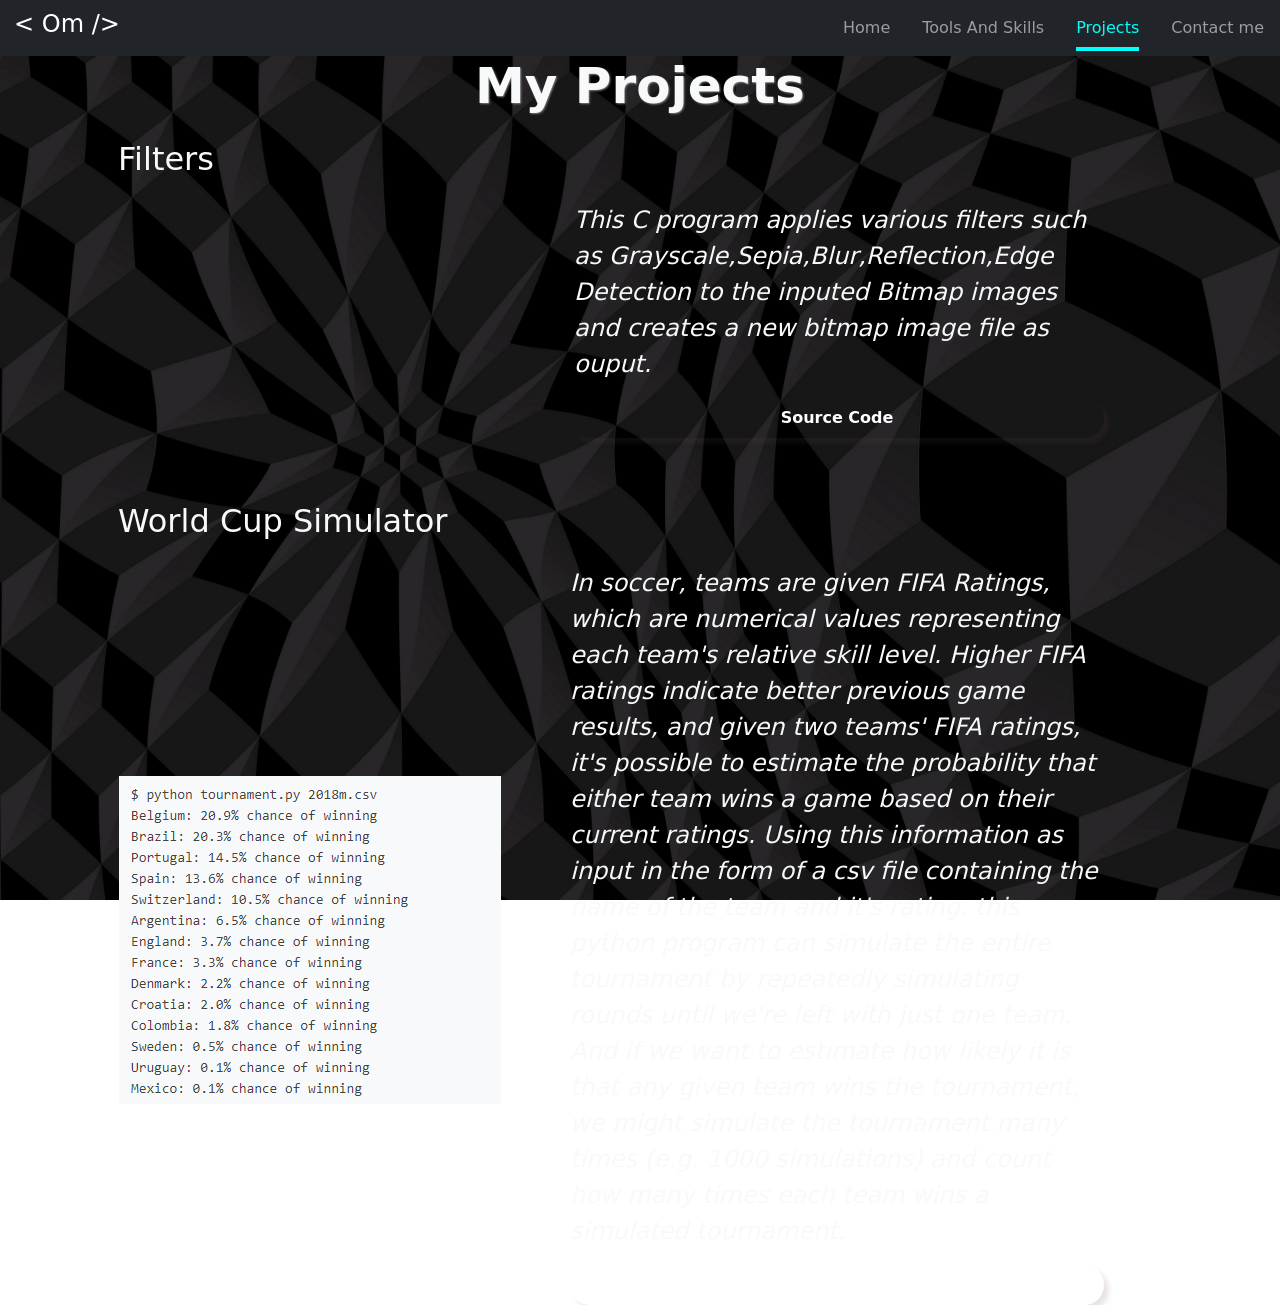
==== html/projects.html @ e7fade15 "Add files via upload" ====
<!DOCTYPE html>
<html lang="en">

<head>
    <meta charset="UTF-8">
    <meta http-equiv="X-UA-Compatible" content="IE=edge">
    <meta name="viewport" content="width=device-width, initial-scale=1.0">
    <link href="https://cdn.jsdelivr.net/npm/bootstrap@5.0.2/dist/css/bootstrap.min.css" rel="stylesheet"
        integrity="sha384-EVSTQN3/azprG1Anm3QDgpJLIm9Nao0Yz1ztcQTwFspd3yD65VohhpuuCOmLASjC" crossorigin="anonymous">
    <script src="https://cdn.jsdelivr.net/npm/bootstrap@5.0.2/dist/js/bootstrap.bundle.min.js"
        integrity="sha384-MrcW6ZMFYlzcLA8Nl+NtUVF0sA7MsXsP1UyJoMp4YLEuNSfAP+JcXn/tWtIaxVXM"
        crossorigin="anonymous"></script>
    <link rel="stylesheet" href="../css/styles.css">
    <title>Projects</title>
</head>

<body style="
background-image: url('../assets/cubes_volume_black_133676_3840x2160.jpg');
background-repeat: no-repeat;
background-size:cover;
height: 100vh;
width: 100vw;   
background-attachment: fixed;     
" class="img-fluid">
    <nav class="navbar navbar-dark navbar-expand-lg bg-dark">
        <div class="container-fluid">
            <a class="navbar-brand" href="../index.html">
                <h4 class="om">&lt; Om /&gt;</h4>
            </a>
            <button class="navbar-toggler" type="button" data-bs-toggle="collapse" data-bs-target="#navbarNavAltMarkup"
                aria-controls="navbarNavAltMarkup" aria-expanded="false" aria-label="Toggle navigation">
                <span class="navbar-toggler-icon"></span>
            </button>
            <div class="collapse navbar-collapse" id="navbarNavAltMarkup">
                <div class="navbar-nav ms-auto">
                    <a class="nav-link" aria-current="page" href="../index.html">Home</a>
                    <a class="nav-link" href="techstack.html">Tools And Skills</a>
                    <a class="nav-link active" href="projects.html">Projects</a>
                    <a class="nav-link" href="contact.html">Contact me</a>
                </div>
            </div>
        </div>
    </nav>
    <div class="container-fluid d-flex align-items-center justify-content-center">
        <h1 class="text-light headerSizes hoverEffects">My Projects</h1>
    </div>
    <div class="container mt-3 row">
        <h2 class="text-light" style="margin-left:9.5%">
            Filters
        </h2>
        <div class="col-lg-6 col-md-12 col-sm-12">
            <img src="../assets/FiltersDemo.png" class="responsive" alt="">
        </div>
        <div class="text-light col-lg-6 col-md-12 col-sm-12">
            <p style="font-style: oblique;
            font-size: x-large;" class="mx-1 mt-3">
                This C program applies various filters such as Grayscale,Sepia,Blur,Reflection,Edge Detection
                to the inputed Bitmap images and creates a new bitmap image file as ouput.
            </p>
            <a href="https://github.com/Om-Alve/Filters" class="btn btn-primary d-flex nav-link justify-content-center">
                <b style="font-weight: bold; color:white">Source
                    Code</b>
            </a>
        </div>
    </div>
    <br><br>
    <div class="container row mt-3">
        <h2 style="margin-left:9.5%" class="text-light">
            World Cup Simulator
        </h2>
        <div class="col-lg-6 col-md-12 col-sm-12">
            <img src="../assets/tournament.png" class="responsive" alt="">
        </div>
        <div class="text-light col-lg-6 col-md-12 col-sm-12">
            <p style="font-style: oblique;
            font-size: x-large;" class="mt-3">
                In soccer, teams are given FIFA Ratings, which are numerical values representing each team's
                relative
                skill level.
                Higher FIFA ratings indicate better previous game results, and given two teams' FIFA ratings,
                it's possible to estimate the probability that either team wins a game based on their current
                ratings.
                Using this information as input in the form of a csv file containing the name of the team and it's
                rating,
                this python program can simulate the entire tournament by repeatedly simulating rounds until
                we're left with just one team. And if we want to estimate how likely it is that any given team wins
                the
                tournament, we might simulate the tournament many times (e.g. 1000 simulations) and count how many
                times
                each team wins a simulated tournament.
            </p>
            <a href="https://github.com/Om-Alve/World-cup-Simulator"
                class="btn btn-primary d-flex nav-link justify-content-center">
                <b style="font-weight:bold;color:white">Source
                    Code</b>
            </a>
        </div>
    </div>

</body>

</html>
---- css/styles.css ----
* {
    margin: 0;
    padding: 0;
}

.container-fluid {
    padding-left: 0px;
    padding-right: 0px
}

ul.no-bullets {
    list-style-type: none;
    /* Remove bullets */
    padding: 0;
    /* Remove padding */
    margin: 0;
    /* Remove margins */
}

.bgImg {
    background-image: url('../assets/background-gradient-lights.jpg');
    background-repeat: no-repeat;
    background-size: cover;
    height: 100vh;
    width: 100vh;
}

.contactText {
    font-weight: bold;
    font-size: x-large;
    margin: 0px 0px 0px 10px;
}

.headerSizes {
    font-weight: bold;
    font-size: 50px;
    color: antiquewhite;
}

li.margins {
    margin: 10px 0px 0px 0px;
}

.imageMargins {
    margin: 0 auto;
    height: 18%;
    width: 18%;
}

.alert {
    display: none;
}

@media only screen and (min-width: 992px) {
    .navbar {
        padding: 0;
    }

    .navbar .navbar-brand {
        padding: 0 0.7em;
    }

    .navbar .navbar-nav .nav-link {
        padding: 1em 0;
    }

    .navbar .navbar-nav .nav-link {
        margin: 0 1em;
    }
}

.navbar .navbar-nav .nav-link {
    position: relative;
}

.navbar .navbar-nav .nav-link:hover {
    color: cyan;
}

.navbar .navbar-nav .nav-link.active {
    color: cyan;
}


.navbar .navbar-nav .nav-link::after {
    position: absolute;
    bottom: 5px;
    left: 0;
    right: 0;
    margin: auto;
    background-color: cyan;
    width: 0%;
    content: "";
    height: 4px;
    transition: all .5s;
}

.navbar .navbar-nav .nav-link.active::after {
    width: 100%;
}

.navbar .navbar-nav .nav-link:hover::after {
    width: 100%;
}

.imageMargins:hover {
    height: 20%;
    width: 20%;
    transition: all .3s;
}

.home__social-icon {
    width: max-content;
    margin: 30px 5px 5px 20px;
    font-size: 3.0rem;
    color: white;
}

.home__social-icon:hover {
    color: cyan;
}



.banner {
    background-color: #f8d49d;
    width: 100%;
    padding: 2em 0;
}

.row {
    align-items: center;
}

h1 {
    text-shadow: 1px 1px 2px #7c7c7c;
}

.btn {
    padding: 0.5em 1.5em;
    border-radius: 2em;
    box-shadow: 5px 5px 5px rgba(105, 73, 73, 0.15);
}

@media screen and (max-width: 567px) {
    .banner {
        text-align: center;
    }
}

.om:hover {
    color: red;
}

.responsive {
    max-width: 80%;
    height: auto;
    margin-left: 20%;
    margin-top: 5%;
}

#description {
    font-style: oblique;
    font-size: x-large;
    font-family: Arial, Helvetica, sans-serif;
}
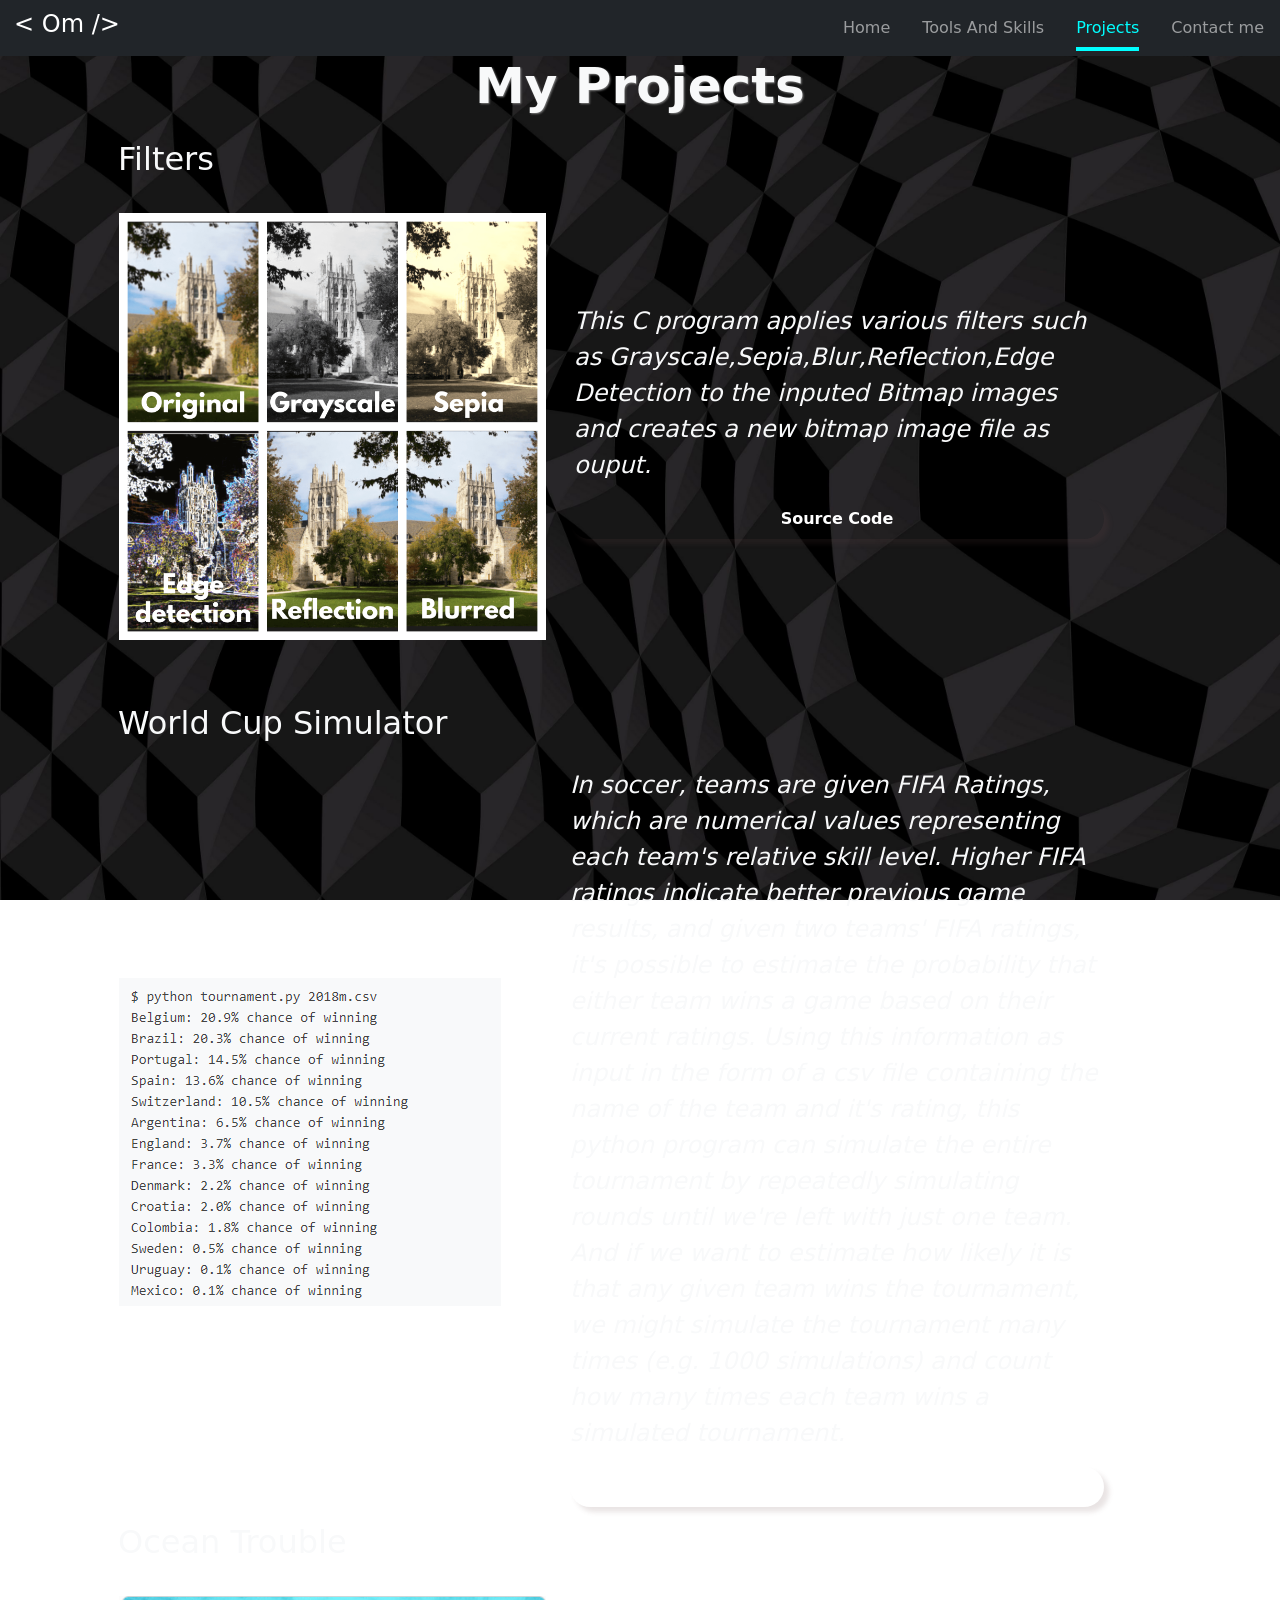
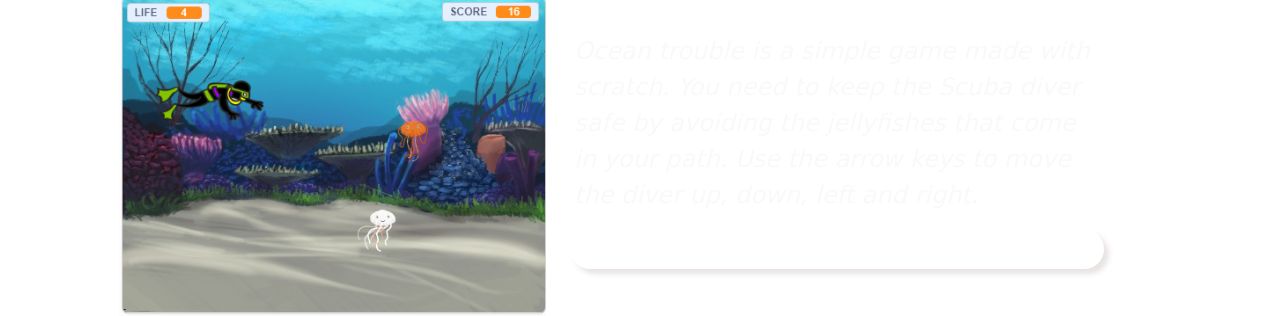
==== commit a6c3547c: "Added Ocean Trouble" ====
--- a/html/projects.html
+++ b/html/projects.html
@@ -49,7 +49,7 @@
             Filters
         </h2>
         <div class="col-lg-6 col-md-12 col-sm-12">
-            <img src="../assets/FiltersDemo.png" class="responsive" alt="">
+            <img src="../assets/FiltersDemo.png" class="responsive" alt="Filters">
         </div>
         <div class="text-light col-lg-6 col-md-12 col-sm-12">
             <p style="font-style: oblique;
@@ -69,7 +69,7 @@
             World Cup Simulator
         </h2>
         <div class="col-lg-6 col-md-12 col-sm-12">
-            <img src="../assets/tournament.png" class="responsive" alt="">
+            <img src="../assets/tournament.png" class="responsive" alt="World Cup Simulator">
         </div>
         <div class="text-light col-lg-6 col-md-12 col-sm-12">
             <p style="font-style: oblique;
@@ -96,7 +96,29 @@
             </a>
         </div>
     </div>
-
+    
+    <div class="container mt-3 row">
+        <h2 class="text-light" style="margin-left:9.5%">
+            Ocean Trouble
+        </h2>
+        <div class="col-lg-6 col-md-12 col-sm-12">
+            <img src="../assets/oceanTrouble.png" class="responsive" alt="Ocean Trouble">
+        </div>
+        <div class="text-light col-lg-6 col-md-12 col-sm-12">
+            <p style="font-style: oblique;
+            font-size: x-large;" class="mx-1 mt-3">
+                Ocean trouble is a simple game made with scratch.
+                You need to keep the Scuba diver safe by avoiding the jellyfishes that come in your path.
+                Use the arrow keys to move the diver up, down, left and right.
+            </p>
+            <a href="https://scratch.mit.edu/projects/724604220"
+                class="btn btn-primary d-flex nav-link justify-content-center">
+                <b style="font-weight: bold; color:white">Source
+                    Code</b>
+            </a>
+        </div>
+    </div>
+    
 </body>
 
-</html>+</html>
